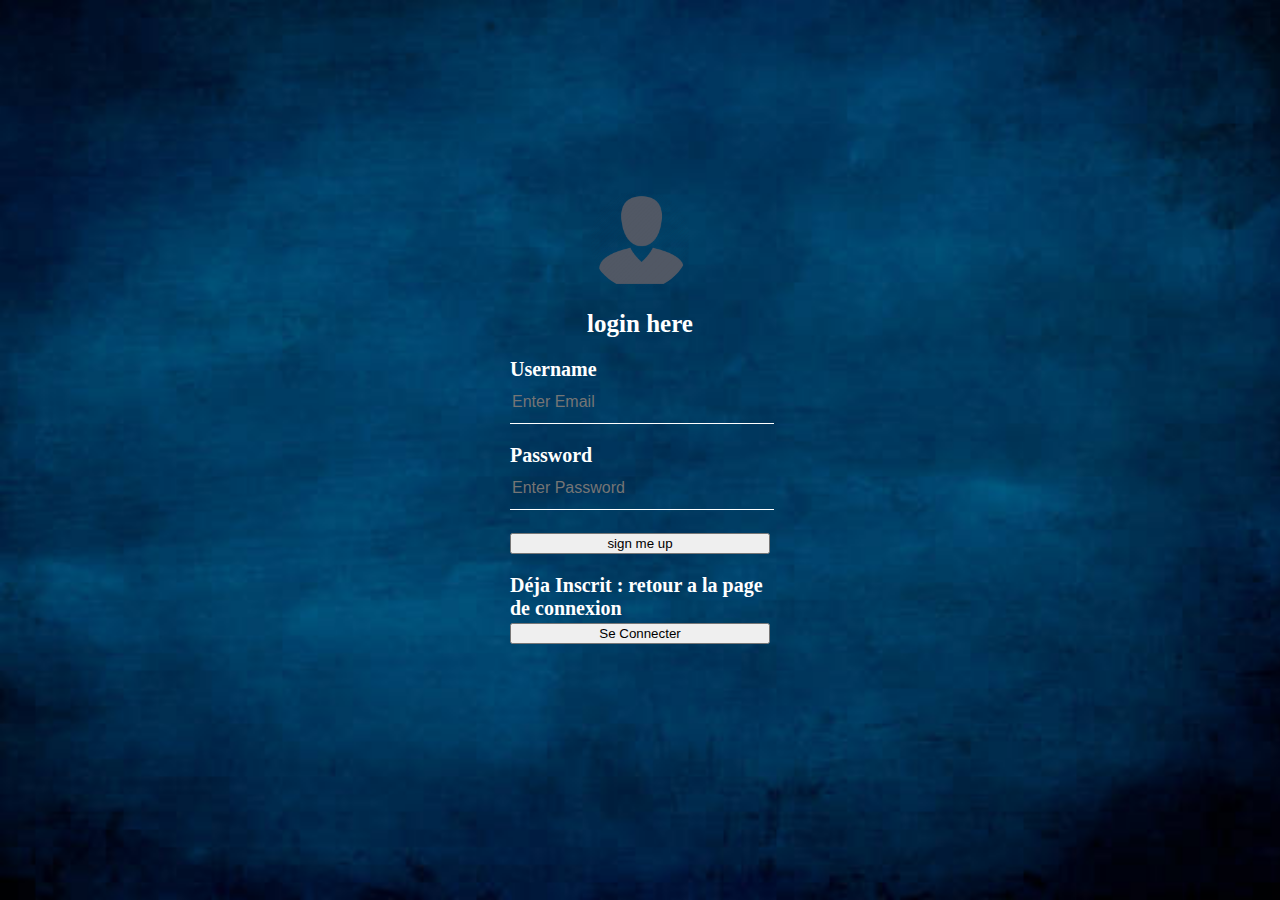
==== Signup.html @ 0984e1ec "Add files via upload" ====
<!doctype html>
<html>
    <head>
        <meta charset="utf-8">
        <title>Login et mot de passe</title>
        <script src="https://ajax.googleapis.com/ajax/libs/jquery/3.6.0/jquery.min.js"></script>
        <link rel="stylesheet" type="text/css" href="Style.css">
    
    </head>

    <body>
        <div class="loginbox">
            <img src="avatar.png" class="avatar">
            <h1> login here</h1>
            <form id="nameEm">
                <p>Username</p>
                <input type="text" id="email" name=""placeholder="Enter Email">
                <div id="match-list"></div>
                <p>Password</p>
                <input type="Password" id="pswd" name=""placeholder="Enter Password">
                <div id="nameEm">
                    <input type="button" value="sign me up" onclick="login:signup(document.getElementById('email').value, document.getElementById('pswd').value);">
                </div>
                <p> Déja Inscrit : retour a la page de connexion</p>
                <input type="button" value="Se Connecter" onclick="window.location.href='index.html'">
            </form>

            <span id="timer"> </span>
        </div>
        

    
        <script src="login.js"></script>
   </body>
</html>
---- Style.css ----
body{
	background-color: black;
	color: white;
	background-image:url(picback.jpg);
	font-family: "verdena";
	font-size: 20px;
	background-attachment : fixed;
	margin:0;
    padding:0;
    background-size: cover;
}

.loginbox{
    width: 320px;
    height: 420px;
    color: #fff;
    top: 50%;
    left: 50%;
    position: absolute;
    transform: translate(-50%, -50%);
    box-sizing: border-box;
    padding: 70px 30px;
}

.avatar{
    width: 100px;
    height: 100px;
    border-radius: 50%;
    position: absolute;
    top : -50px;
    left: calc(50% - 50px);

}

h1{
    margin : 0;
    padding: 0 0 20px;
    text-align: center;
    font-size: 25px;
}


.loginbox p{
    margin: 0;
    padding: 0;
    font-weight: bold;
}

.loginbox input{
    width: 100%;
    margin-bottom: 20px;
}

.loginbox input[type="text"], input[type="Password"]
{
    border: none;
    border-bottom: 1px solid #fff;
    background: transparent;
    outline: none;
    height: 40px;
    color: #fff;
    font-size: 16px;
}
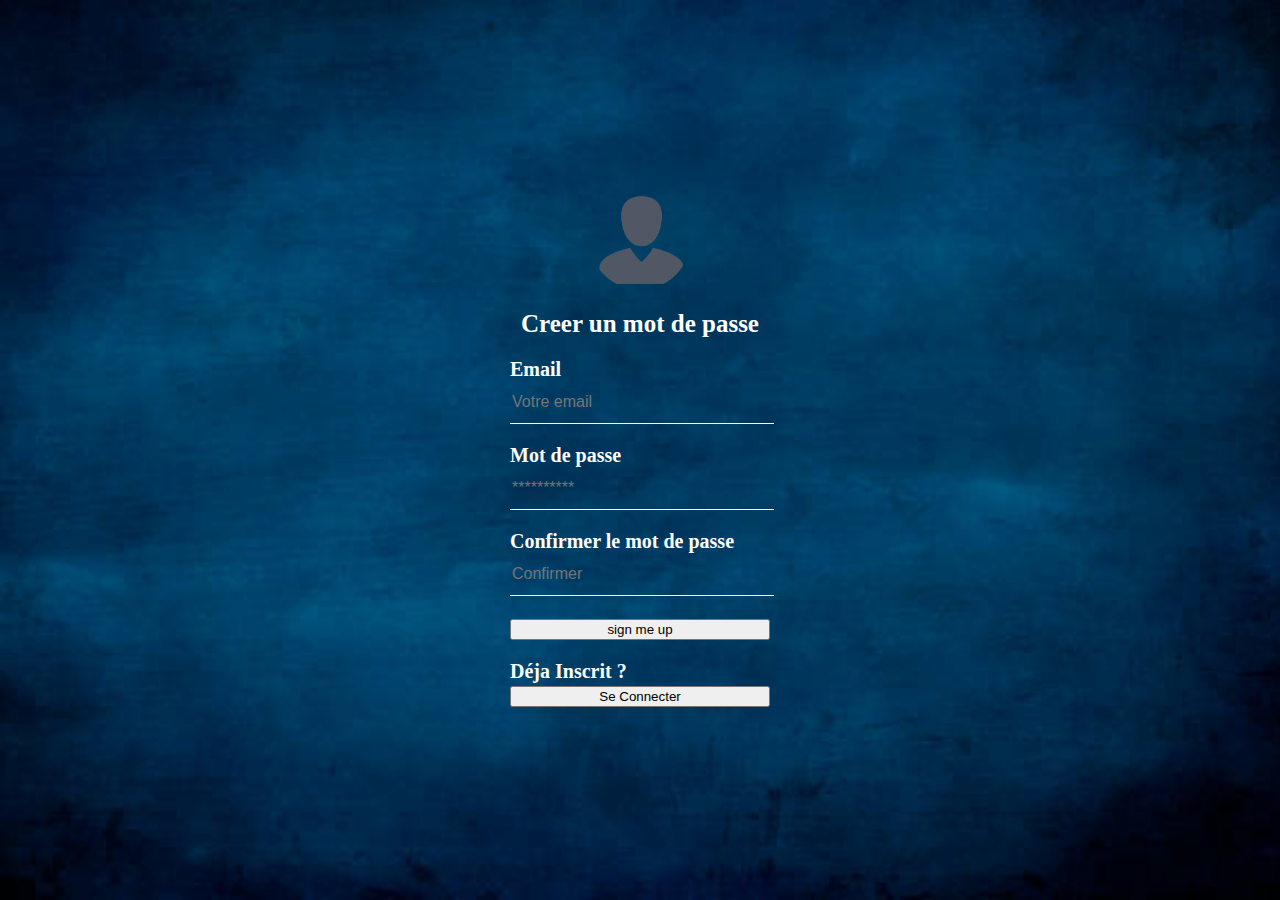
==== commit e86fd110: "signup plus solide, verifie le mail et le mdp" ====
--- a/Signup.html
+++ b/Signup.html
@@ -2,34 +2,33 @@
 <html>
     <head>
         <meta charset="utf-8">
-        <title>Login et mot de passe</title>
+        <title>Creation de mot de passe</title>
         <script src="https://ajax.googleapis.com/ajax/libs/jquery/3.6.0/jquery.min.js"></script>
         <link rel="stylesheet" type="text/css" href="Style.css">
-    
+
     </head>
 
     <body>
         <div class="loginbox">
             <img src="avatar.png" class="avatar">
-            <h1> login here</h1>
-            <form id="nameEm">
-                <p>Username</p>
-                <input type="text" id="email" name=""placeholder="Enter Email">
+            <h1>Creer un mot de passe</h1>
+            <form>
+                <p>Email</p>
+                <input type="text" id="email" name=""placeholder="Votre email">
                 <div id="match-list"></div>
-                <p>Password</p>
-                <input type="Password" id="pswd" name=""placeholder="Enter Password">
-                <div id="nameEm">
-                    <input type="button" value="sign me up" onclick="login:signup(document.getElementById('email').value, document.getElementById('pswd').value);">
+                <p>Mot de passe</p>
+                <input type="Password" id="pswd" name=""placeholder="**********">
+                <p>Confirmer le mot de passe</p>
+                <input type="Password" id="pswdC" name=""placeholder="Confirmer">
+                <span id="result"></span>
+                <div id="nameEM">
+                    <input type="button" value="sign me up" onclick="signup(document.getElementById('email').value , document.getElementById('pswd').value , document.getElementById('pswdC').value);">
                 </div>
-                <p> Déja Inscrit : retour a la page de connexion</p>
+                <p> Déja Inscrit ? </p>
                 <input type="button" value="Se Connecter" onclick="window.location.href='index.html'">
             </form>
+            <script src="login.js"></script>
+        </div>
 
-            <span id="timer"> </span>
-        </div>
-        
-
-    
-        <script src="login.js"></script>
    </body>
-</html>+</html>
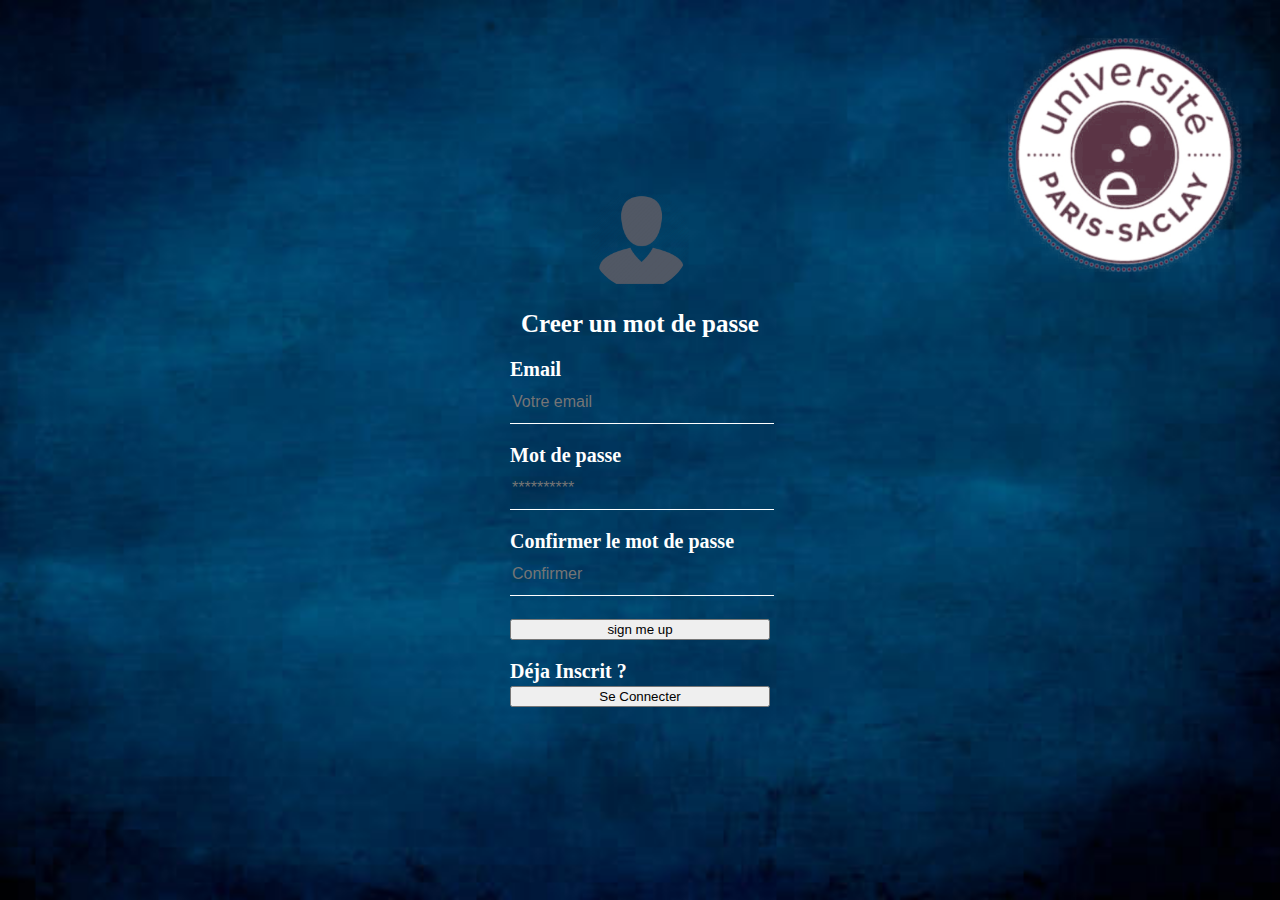
==== commit 005bcd38: "avec le CSS encore" ====
--- a/Signup.html
+++ b/Signup.html
@@ -5,30 +5,27 @@
         <title>Creation de mot de passe</title>
         <script src="https://ajax.googleapis.com/ajax/libs/jquery/3.6.0/jquery.min.js"></script>
         <link rel="stylesheet" type="text/css" href="Style.css">
-
     </head>
 
     <body>
-        <div class="loginbox">
-            <img src="avatar.png" class="avatar">
-            <h1>Creer un mot de passe</h1>
-            <form>
-                <p>Email</p>
-                <input type="text" id="email" name=""placeholder="Votre email">
-                <div id="match-list"></div>
-                <p>Mot de passe</p>
-                <input type="Password" id="pswd" name=""placeholder="**********">
-                <p>Confirmer le mot de passe</p>
-                <input type="Password" id="pswdC" name=""placeholder="Confirmer">
-                <span id="result"></span>
-                <div id="nameEM">
-                    <input type="button" value="sign me up" onclick="signup(document.getElementById('email').value , document.getElementById('pswd').value , document.getElementById('pswdC').value);">
-                </div>
-                <p> Déja Inscrit ? </p>
-                <input type="button" value="Se Connecter" onclick="window.location.href='index.html'">
-            </form>
-            <script src="login.js"></script>
-        </div>
-
+        <img src="Saclay-.png" class="saclay-">
+      <div class="loginbox">
+          <img src="avatar.png" class="avatar">
+          <h1>Creer un mot de passe</h1>
+          <form>
+              <p>Email</p>
+              <input type="text" id="email" name="" placeholder="Votre email" oninput="searchUsername(this.value)">
+              <div id="match-list"></div>
+              <p>Mot de passe</p>
+              <input type="Password" id="pwd" name=""placeholder="**********">
+              <p>Confirmer le mot de passe</p>
+              <input type="Password" id="pwdC" name=""placeholder="Confirmer">
+              <span id="result"></span>
+              <input type="button" value="sign me up" onclick="signup();">
+              <p> Déja Inscrit ? </p>
+              <input type="button" value="Se Connecter" onclick="window.location.href='auth_user/tdb.php'">
+              <script src="login.js"></script>
+          </form>
+      </div>
    </body>
 </html>
--- a/Style.css
+++ b/Style.css
@@ -30,7 +30,6 @@
     position: absolute;
     top : -50px;
     left: calc(50% - 50px);
-
 }
 
 h1{
@@ -61,4 +60,13 @@
     height: 40px;
     color: #fff;
     font-size: 16px;
-}+}
+
+
+.saclay-{
+    width: 250px;
+    height: 250px;
+    position: absolute;
+    top : 30px;
+    right: 30px;
+ }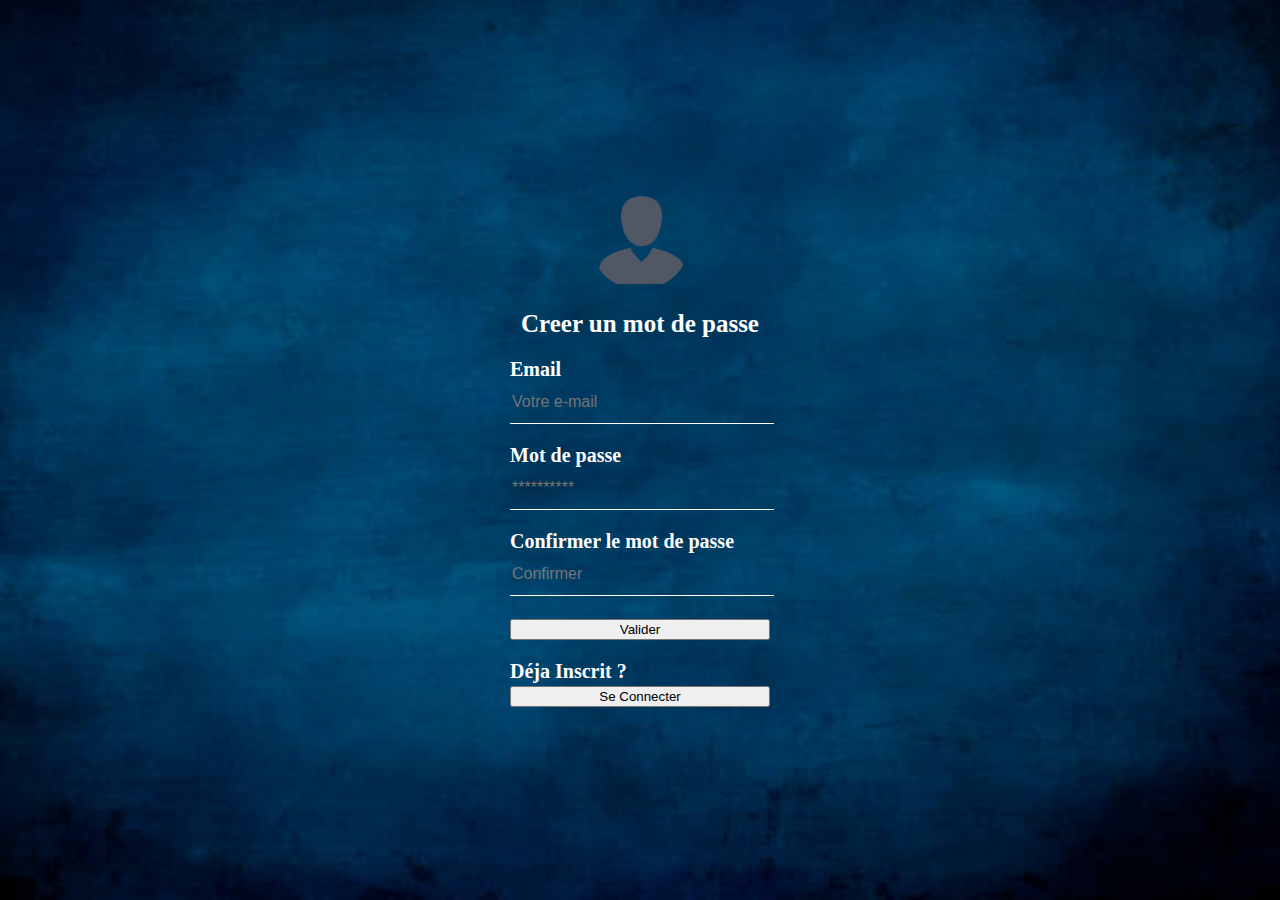
==== commit bba5ee7e: "On se rapporche du cahier des charges" ====
--- a/Signup.html
+++ b/Signup.html
@@ -8,23 +8,22 @@
     </head>
 
     <body>
-        <img src="Saclay-.png" class="saclay-">
       <div class="loginbox">
           <img src="avatar.png" class="avatar">
           <h1>Creer un mot de passe</h1>
           <form>
               <p>Email</p>
-              <input type="text" id="email" name="" placeholder="Votre email" oninput="searchUsername(this.value)">
+              <input type="text" id="email" name="" placeholder="Votre e-mail">
               <div id="match-list"></div>
               <p>Mot de passe</p>
               <input type="Password" id="pwd" name=""placeholder="**********">
               <p>Confirmer le mot de passe</p>
               <input type="Password" id="pwdC" name=""placeholder="Confirmer">
               <span id="result"></span>
-              <input type="button" value="sign me up" onclick="signup();">
+              <input type="button" value="Valider" onclick="signup();">
               <p> Déja Inscrit ? </p>
               <input type="button" value="Se Connecter" onclick="window.location.href='auth_user/tdb.php'">
-              <script src="login.js"></script>
+              <script src="sign.js"></script>
           </form>
       </div>
    </body>
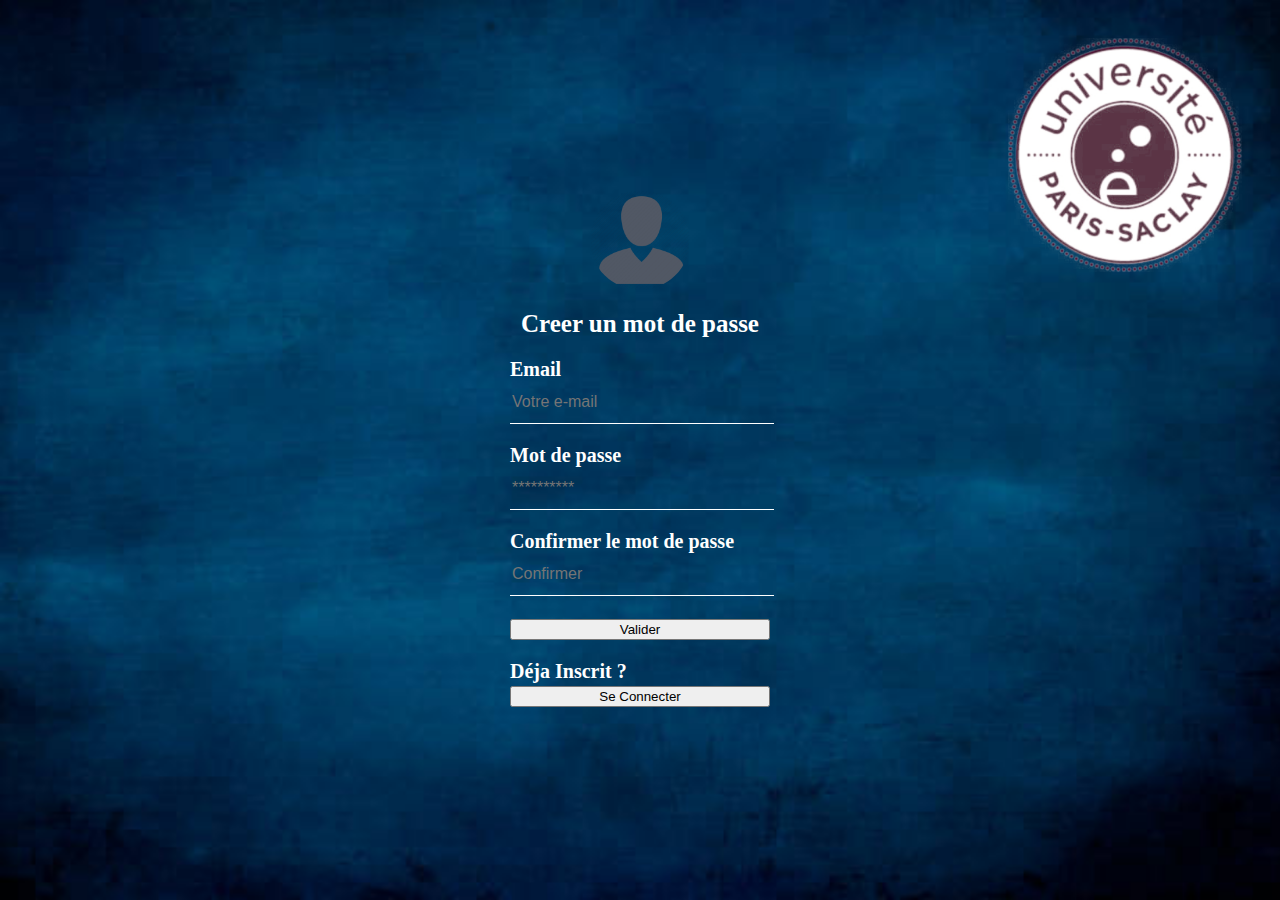
==== commit 1021e4e0: "merge" ====
--- a/Signup.html
+++ b/Signup.html
@@ -8,6 +8,7 @@
     </head>
 
     <body>
+        <img src="Saclay-.png" class="saclay-">
       <div class="loginbox">
           <img src="avatar.png" class="avatar">
           <h1>Creer un mot de passe</h1>
